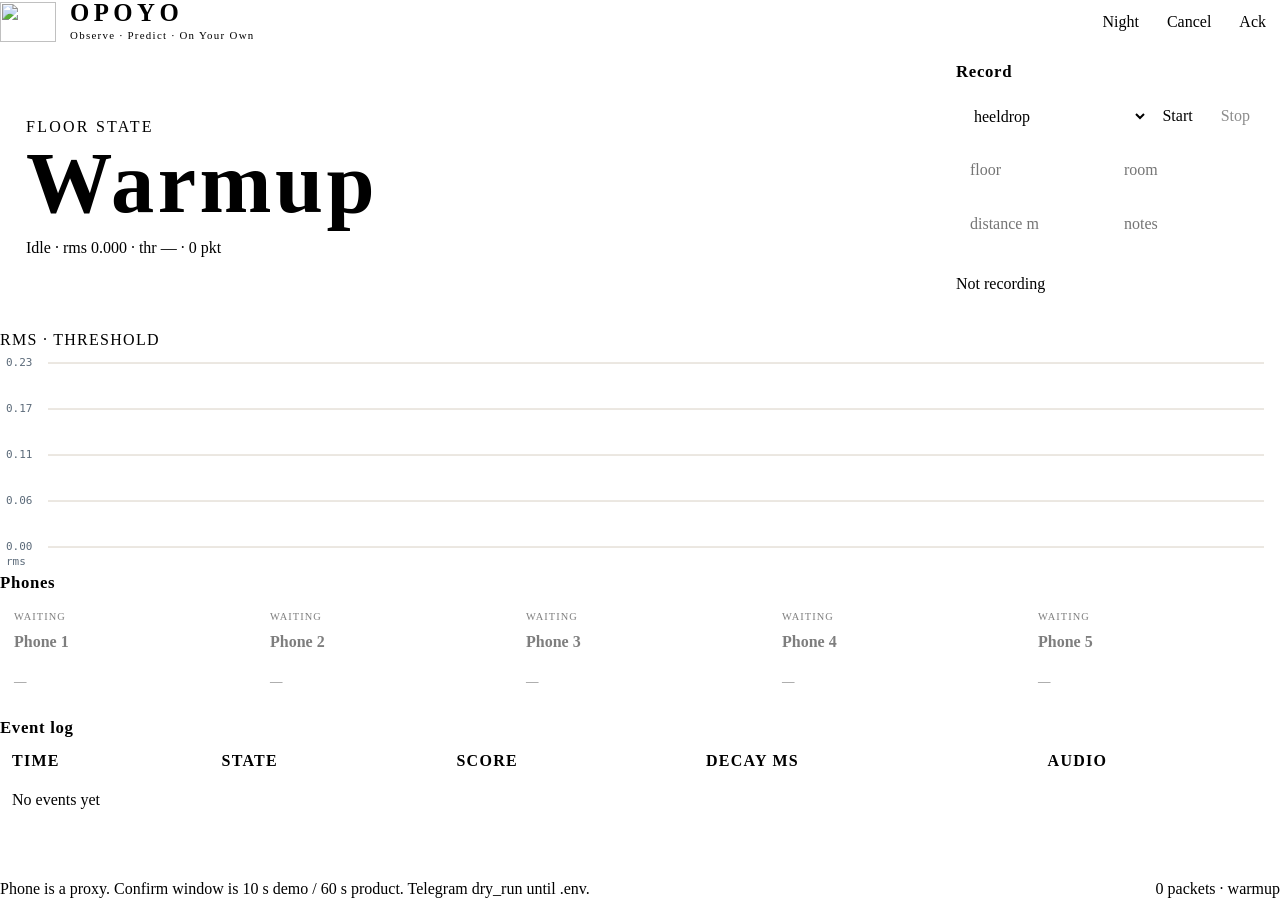
==== dashboard/index.html @ 1babc997 "Add laptop fall pipeline, phone collect+share, Android APK." ====
<!doctype html>
<html lang="en">
<head>
  <meta charset="utf-8">
  <meta name="viewport" content="width=device-width, initial-scale=1">
  <title>OPOYO</title>
  <link rel="stylesheet" href="/static/tokens.css">
  <style>
    html, body { overflow-x: clip; }
    * { box-sizing: border-box; }
    html { color-scheme: light; }
    html[data-theme="night"] { color-scheme: dark; }
    body {
      margin: 0;
      min-height: 100dvh;
      background: var(--color-paper);
      color: var(--color-ink);
      font-family: var(--font-body);
      font-size: var(--text-md);
      line-height: 1.45;
    }
    ::selection { background: var(--color-navy); color: var(--color-resist); }
    :focus-visible {
      outline: 3px solid var(--color-focus);
      outline-offset: 3px;
    }
    .shell {
      min-height: 100dvh;
      display: grid;
      grid-template-rows: auto 1fr auto;
    }
    header.mast {
      display: flex;
      align-items: center;
      justify-content: space-between;
      gap: var(--space-4);
      padding: 14px var(--space-8);
      background-color: var(--color-header);
      background-image:
        linear-gradient(
          180deg,
          color-mix(in srgb, var(--color-header) 58%, transparent),
          color-mix(in srgb, var(--color-header) 78%, transparent)
        ),
        var(--header-batik);
      background-size: cover;
      background-position: center 38%;
      color: var(--color-on-header);
      border-bottom: var(--rule) solid color-mix(in srgb, var(--color-tan) 55%, transparent);
    }
    .brand {
      display: flex;
      align-items: center;
      gap: 14px;
      min-width: 0;
      color: inherit;
      text-decoration: none;
    }
    .brand img { width: 56px; height: 40px; flex: none; }
    .wordmark {
      display: flex;
      flex-direction: column;
      gap: 2px;
      min-width: 0;
    }
    .wordmark strong {
      font-family: var(--font-display);
      font-weight: 700;
      font-size: 1.55rem;
      letter-spacing: 0.18em;
      line-height: 1;
    }
    .wordmark span {
      font-size: 0.68rem;
      letter-spacing: 0.12em;
      color: var(--color-tan);
      white-space: nowrap;
      overflow: hidden;
      text-overflow: ellipsis;
    }
    .actions { display: flex; gap: var(--space-2); flex-wrap: wrap; }
    button, select, input {
      font-family: var(--font-body);
      font-size: var(--text-sm);
      color: var(--color-ink);
      background: var(--color-resist);
      border: var(--rule) solid var(--color-ink);
      border-radius: var(--radius);
      padding: 10px 14px;
      min-height: 44px;
    }
    button { cursor: pointer; display: inline-flex; align-items: center; justify-content: center; }
    button, select, input {
      transition: background var(--dur) var(--ease-out), color var(--dur) var(--ease-out);
    }
    header.mast button {
      color: var(--color-on-header);
      background: transparent;
      border-color: color-mix(in srgb, var(--color-on-header) 45%, transparent);
    }
    button:hover { background: var(--color-wax); }
    header.mast button:hover {
      background: color-mix(in srgb, var(--color-on-header) 12%, transparent);
    }
    button:active { transform: translateY(1px); }
    button:disabled { opacity: 0.45; cursor: not-allowed; transform: none; }
    header.mast #cancelBtn,
    header.mast #ackBtn {
      color: var(--color-navy);
      background: var(--color-tan);
      border-color: var(--color-tan);
    }
    header.mast #cancelBtn:hover,
    header.mast #ackBtn:hover {
      background: var(--color-on-header);
    }
    main { padding: var(--space-6) var(--space-8) var(--space-8); min-width: 0; }
    h2 {
      margin: 0 0 var(--space-3);
      font-family: var(--font-display);
      font-weight: 600;
      font-size: 1.05rem;
      letter-spacing: 0.04em;
    }
    .top {
      display: grid;
      grid-template-columns: 1fr minmax(260px, 340px);
      gap: var(--space-5);
      margin-bottom: var(--space-5);
      align-items: stretch;
    }
    .hero {
      background: var(--color-resist);
      border: var(--rule) solid var(--color-line);
      padding: 22px 26px 20px;
      display: flex;
      flex-direction: column;
      justify-content: center;
      min-height: 168px;
    }
    .hero .label {
      font-size: var(--text-xs);
      letter-spacing: 0.14em;
      text-transform: uppercase;
      color: var(--color-muted);
      margin-bottom: 6px;
    }
    .state {
      margin: 0;
      font-family: var(--font-display);
      font-weight: 700;
      font-size: clamp(2.6rem, 7vw, 5.4rem);
      letter-spacing: 0.04em;
      line-height: 0.92;
      overflow-wrap: anywhere;
    }
    .meta {
      margin: 12px 0 0;
      font-family: var(--font-mono);
      font-size: var(--text-sm);
      color: var(--color-muted);
    }
    .hero[data-state="confirming"],
    .hero[data-state="alert"] {
      background: var(--color-navy);
      color: var(--color-on-header);
      border-color: var(--color-navy);
    }
    .hero[data-state="confirming"] .label,
    .hero[data-state="alert"] .label,
    .hero[data-state="confirming"] .meta,
    .hero[data-state="alert"] .meta { color: var(--color-tan); }
    .hero[data-state="alert"] .state { color: var(--color-tan); }
    .hero[data-state="blocked"],
    .hero[data-state="cancelled"] { background: var(--color-wax); }
    .hero[data-state="recovered"] .state { color: var(--color-live); }
    .hero[data-state="warmup"] .state { color: var(--color-wait); }
    .panel {
      background: var(--color-resist);
      border: var(--rule) solid var(--color-line);
      padding: 16px;
      display: flex;
      flex-direction: column;
      gap: 10px;
    }
    .panel .row { display: flex; gap: var(--space-2); flex-wrap: wrap; }
    .panel select, .panel input { min-width: 0; flex: 1; background: var(--color-paper); border-color: var(--color-line); }
    .panel .row button { flex: none; }
    .rec-count {
      font-family: var(--font-mono);
      font-size: var(--text-sm);
      color: var(--color-muted);
    }
    .rec-count[data-on="true"] { color: var(--color-live); }
    figure { margin: 0 0 var(--space-6); min-width: 0; }
    figcaption {
      font-size: var(--text-xs);
      letter-spacing: 0.08em;
      text-transform: uppercase;
      color: var(--color-muted);
      margin-bottom: var(--space-2);
    }
    .chart-wrap {
      background: var(--color-resist);
      border: var(--rule) solid var(--color-line);
    }
    canvas { width: 100%; height: 220px; display: block; }
    .cards {
      display: grid;
      grid-template-columns: repeat(5, minmax(0, 1fr));
      gap: var(--space-3);
      margin-bottom: var(--space-6);
    }
    .card {
      background: var(--color-resist);
      border: var(--rule) solid var(--color-line);
      padding: 14px;
      min-width: 0;
      display: flex;
      flex-direction: column;
      gap: 6px;
    }
    .card.empty { opacity: 0.5; }
    .card h3 {
      margin: 0;
      font-size: 1rem;
      font-weight: 600;
      overflow-wrap: anywhere;
    }
    .chip {
      font-size: 0.65rem;
      letter-spacing: 0.1em;
      text-transform: uppercase;
      color: var(--color-wait);
    }
    .chip[data-live="true"] { color: var(--color-live); }
    .nums {
      font-family: var(--font-mono);
      font-variant-numeric: tabular-nums;
      font-size: 0.78rem;
      color: var(--color-muted);
    }
    .log-wrap {
      background: var(--color-resist);
      border: var(--rule) solid var(--color-line);
      overflow: auto;
      max-height: 280px;
    }
    table {
      width: 100%;
      border-collapse: collapse;
      font-size: var(--text-sm);
    }
    th, td {
      text-align: left;
      padding: 8px 12px;
      border-bottom: var(--rule) solid var(--color-line);
      white-space: nowrap;
    }
    th {
      font-size: var(--text-xs);
      letter-spacing: 0.08em;
      text-transform: uppercase;
      color: var(--color-muted);
      font-weight: 600;
      position: sticky;
      top: 0;
      background: var(--color-resist);
    }
    td:nth-child(n+3) { font-family: var(--font-mono); font-variant-numeric: tabular-nums; }
    tbody tr[data-state="alert"] td:nth-child(2) { color: var(--color-navy); font-weight: 600; }
    html[data-theme="night"] tbody tr[data-state="alert"] td:nth-child(2) { color: var(--color-tan); }
    tbody tr[data-state="recovered"] td:nth-child(2) { color: var(--color-live); }
    tbody tr[data-state="blocked"] td:nth-child(2) { color: var(--color-wait); }
    .empty-log { color: var(--color-muted); font-size: var(--text-sm); }
    footer {
      display: flex;
      justify-content: space-between;
      gap: var(--space-4);
      padding: var(--space-4) var(--space-8);
      border-top: var(--rule) solid var(--color-line);
      color: var(--color-muted);
      font-size: var(--text-sm);
    }
    footer p { margin: 0; }
    @media (max-width: 1100px) {
      .cards { grid-template-columns: repeat(2, minmax(0, 1fr)); }
      .top { grid-template-columns: 1fr; }
    }
    @media (max-width: 768px) {
      header.mast, main, footer { padding-left: var(--space-4); padding-right: var(--space-4); }
      .cards { grid-template-columns: 1fr; }
      .wordmark strong { font-size: 1.2rem; }
      .state { font-size: clamp(2rem, 12vw, 3.2rem); }
    }
    @media (prefers-reduced-motion: reduce) {
      button, select, input { transition: none; }
    }
  </style>
</head>
<body>
  <div class="shell">
    <header class="mast">
      <a class="brand" href="/">
        <img src="/static/logo.svg" alt="">
        <div class="wordmark">
          <strong>OPOYO</strong>
          <span>Observe · Predict · On Your Own</span>
        </div>
      </a>
      <div class="actions">
        <button type="button" id="theme">Night</button>
        <button type="button" id="cancelBtn">Cancel</button>
        <button type="button" id="ackBtn">Ack</button>
      </div>
    </header>

    <main>
      <div class="top">
        <section class="hero" id="hero" data-state="idle">
          <div class="label">Floor state</div>
          <p class="state" id="stateWord">Idle</p>
          <p class="meta" id="stateMeta">Waiting for signal</p>
        </section>
        <section class="panel" aria-label="Record">
          <h2>Record</h2>
          <div class="row">
            <select id="recLabel" aria-label="Label">
              <option value="heeldrop">heeldrop</option>
              <option value="bag">bag</option>
              <option value="book">book</option>
              <option value="pan">pan</option>
              <option value="door">door</option>
              <option value="walk">walk</option>
              <option value="quiet">quiet</option>
              <option value="tv">tv</option>
            </select>
            <button type="button" id="recStart" aria-label="record start">Start</button>
            <button type="button" id="recStop" aria-label="record stop" disabled>Stop</button>
          </div>
          <div class="row">
            <input id="recFloor" type="text" placeholder="floor" aria-label="Floor">
            <input id="recRoom" type="text" placeholder="room" aria-label="Room">
          </div>
          <div class="row">
            <input id="recDist" type="number" min="0" step="0.1" placeholder="distance m" aria-label="Distance metres">
            <input id="recNotes" type="text" placeholder="notes" aria-label="Notes">
          </div>
          <p class="rec-count" id="recCount" data-on="false">Not recording</p>
        </section>
      </div>

      <figure>
        <figcaption>RMS · threshold</figcaption>
        <div class="chart-wrap">
          <canvas id="rms" width="900" height="220" aria-label="RMS trace"></canvas>
        </div>
      </figure>

      <h2>Phones</h2>
      <div class="cards" id="cards"></div>

      <h2>Event log</h2>
      <div class="log-wrap">
        <table>
          <thead>
            <tr>
              <th>Time</th>
              <th>State</th>
              <th>Score</th>
              <th>Decay ms</th>
              <th>Audio</th>
            </tr>
          </thead>
          <tbody id="logBody">
            <tr><td class="empty-log" colspan="5">No events yet</td></tr>
          </tbody>
        </table>
      </div>
    </main>

    <footer>
      <p>Phone is a proxy. Confirm window is 10 s demo / 60 s product. Telegram dry_run until .env.</p>
      <p id="foot">No packets</p>
    </footer>
  </div>
  <script>
    (function () {
      const MAX = 220;
      const LOG_MAX = 50;
      const PAD = { l: 48, r: 16, t: 12, b: 24 };

      let slots = [];
      let detect = {
        phase: "idle",
        state: "idle",
        banner: "Idle",
        remaining_s: 0,
        rms: 0,
        threshold: null,
        packets: 0,
        warmup: true
      };
      let log = [];
      let rmsBuf = [];
      let lastThr = null;
      let recording = null;

      const heroEl = document.getElementById("hero");
      const stateWordEl = document.getElementById("stateWord");
      const stateMetaEl = document.getElementById("stateMeta");
      const themeBtn = document.getElementById("theme");
      const cancelBtn = document.getElementById("cancelBtn");
      const ackBtn = document.getElementById("ackBtn");
      const cardsEl = document.getElementById("cards");
      const logBody = document.getElementById("logBody");
      const footEl = document.getElementById("foot");
      const canvas = document.getElementById("rms");
      const recLabel = document.getElementById("recLabel");
      const recStart = document.getElementById("recStart");
      const recStop = document.getElementById("recStop");
      const recFloor = document.getElementById("recFloor");
      const recRoom = document.getElementById("recRoom");
      const recDist = document.getElementById("recDist");
      const recNotes = document.getElementById("recNotes");
      const recCount = document.getElementById("recCount");

      function token(name, fallback) {
        return getComputedStyle(document.body).getPropertyValue(name).trim() || fallback;
      }
      function ink() { return token("--color-navy", "#1e3a5f"); }
      function tan() { return token("--color-tan", "#c4a574"); }
      function muted() { return token("--color-muted", "#5c6b7a"); }
      function line() { return token("--color-line", "#d8d0c4"); }

      function applyTheme(name) {
        const night = name === "night";
        document.documentElement.setAttribute("data-theme", night ? "night" : "cloth");
        themeBtn.textContent = night ? "Cloth" : "Night";
        try { localStorage.setItem("opoyo-theme", night ? "night" : "cloth"); } catch (e) {}
        draw();
      }
      applyTheme((function () {
        try { return localStorage.getItem("opoyo-theme") || "cloth"; } catch (e) { return "cloth"; }
      })());
      themeBtn.addEventListener("click", function () {
        applyTheme(document.documentElement.getAttribute("data-theme") === "night" ? "cloth" : "night");
      });

      function escapeHtml(s) {
        return String(s).replace(/[&<>"']/g, function (c) {
          return { "&": "&amp;", "<": "&lt;", ">": "&gt;", '"': "&quot;", "'": "&#39;" }[c];
        });
      }
      function fmt(n, digits) {
        return typeof n === "number" && isFinite(n) ? n.toFixed(digits) : "—";
      }
      function pushBuf(buf, v) {
        buf.push(v);
        while (buf.length > MAX) buf.shift();
      }
      function fmtTime(ts) {
        const d = new Date((Number(ts) || 0) * 1000);
        if (!isFinite(d.getTime()) || d.getTime() <= 0) return "—";
        return d.toLocaleTimeString(undefined, { hour12: false });
      }

      function stateKey(d) {
        if (!d) return "idle";
        if (d.state === "confirming") return "confirming";
        if (d.warmup && (!d.state || d.state === "idle")) return "warmup";
        return d.state || "idle";
      }
      function stateWord(d) {
        const k = stateKey(d);
        if (k === "confirming") {
          const n = Math.max(0, Math.round(Number(d.remaining_s) || 0));
          return "Confirming " + n + "s";
        }
        if (k === "warmup") return "Warmup";
        return k.charAt(0).toUpperCase() + k.slice(1);
      }

      function sizeCanvas() {
        const wrap = canvas.parentElement;
        const dpr = Math.max(1, window.devicePixelRatio || 1);
        const w = Math.max(320, wrap.clientWidth || 900);
        const h = 220;
        canvas.width = Math.floor(w * dpr);
        canvas.height = Math.floor(h * dpr);
        canvas.style.width = w + "px";
        canvas.style.height = h + "px";
        draw();
      }

      function draw() {
        const ctx = canvas.getContext("2d");
        const w = canvas.width;
        const h = canvas.height;
        const dpr = Math.max(1, window.devicePixelRatio || 1);
        const pad = { l: PAD.l * dpr, r: PAD.r * dpr, t: PAD.t * dpr, b: PAD.b * dpr };
        ctx.clearRect(0, 0, w, h);
        const innerW = w - pad.l - pad.r;
        const innerH = h - pad.t - pad.b;
        const peak = Math.max(0.2, lastThr || 0, rmsBuf.length ? Math.max.apply(null, rmsBuf) : 0);
        const max = peak * 1.15;
        const min = 0;
        ctx.strokeStyle = line();
        ctx.lineWidth = dpr;
        ctx.fillStyle = muted();
        ctx.font = 11 * dpr + "px ui-monospace, SF Mono, Menlo, monospace";
        const ticks = 4;
        for (let i = 0; i <= ticks; i++) {
          const frac = i / ticks;
          const y = pad.t + innerH * (1 - frac);
          const val = min + (max - min) * frac;
          ctx.beginPath();
          ctx.moveTo(pad.l, y);
          ctx.lineTo(w - pad.r, y);
          ctx.stroke();
          ctx.fillText(val.toFixed(2), 6 * dpr, y + 3 * dpr);
        }
        ctx.fillText("rms", 6 * dpr, h - 6 * dpr);
        if (typeof lastThr === "number" && isFinite(lastThr) && lastThr > min && lastThr < max) {
          const y = pad.t + innerH - ((lastThr - min) / (max - min || 1)) * innerH;
          ctx.beginPath();
          ctx.setLineDash([6 * dpr, 4 * dpr]);
          ctx.strokeStyle = tan();
          ctx.lineWidth = 1.2 * dpr;
          ctx.moveTo(pad.l, y);
          ctx.lineTo(w - pad.r, y);
          ctx.stroke();
          ctx.setLineDash([]);
          ctx.fillStyle = tan();
          ctx.fillText(lastThr.toFixed(2), w - pad.r - 40 * dpr, y - 4 * dpr);
        }
        if (rmsBuf.length < 2) return;
        ctx.beginPath();
        rmsBuf.forEach(function (v, i) {
          const x = pad.l + (i / (MAX - 1)) * innerW;
          const y = pad.t + innerH - ((v - min) / (max - min || 1)) * innerH;
          if (i === 0) ctx.moveTo(x, y);
          else ctx.lineTo(x, y);
        });
        ctx.strokeStyle = ink();
        ctx.lineWidth = 1.6 * dpr;
        ctx.stroke();
      }

      function renderHero() {
        const key = stateKey(detect);
        heroEl.setAttribute("data-state", key);
        stateWordEl.textContent = stateWord(detect);
        const rms = fmt(detect.rms, 3);
        const thr = detect.threshold == null ? "—" : fmt(detect.threshold, 3);
        const pk = detect.packets || 0;
        stateMetaEl.textContent = (detect.banner || key) + " · rms " + rms + " · thr " + thr + " · " + pk + " pkt";
        footEl.textContent = pk + " packets · " + (detect.warmup ? "warmup" : key);
      }

      function renderCards() {
        const parts = [];
        for (let i = 0; i < 5; i++) {
          const slot = slots[i] || { slot: i + 1, empty: true };
          if (slot.empty) {
            parts.push(
              '<article class="card empty"><div class="chip">Waiting</div><h3>Phone ' +
                (i + 1) +
                '</h3><p class="nums">—</p></article>'
            );
            continue;
          }
          parts.push(
            '<article class="card">' +
              '<div class="chip" data-live="' + (slot.live ? "true" : "false") + '">' +
                (slot.live ? "Live" : "Waiting") +
              "</div>" +
              "<h3>" + escapeHtml(slot.name || "Phone " + slot.slot) + "</h3>" +
              '<p class="nums">' + fmt(slot.hz, 1) + " Hz · " + fmt(slot.mag, 3) + " g</p>" +
            "</article>"
          );
        }
        cardsEl.innerHTML = parts.join("");
      }

      function renderLog() {
        if (!log.length) {
          logBody.innerHTML = '<tr><td class="empty-log" colspan="5">No events yet</td></tr>';
          return;
        }
        logBody.innerHTML = log.slice(0, LOG_MAX).map(function (ev) {
          const st = ev.state || "—";
          return (
            '<tr data-state="' + escapeHtml(st) + '">' +
              "<td>" + escapeHtml(fmtTime(ev.ts_unix)) + "</td>" +
              "<td>" + escapeHtml(st) + "</td>" +
              "<td>" + escapeHtml(fmt(ev.fall_score, 3)) + "</td>" +
              "<td>" + escapeHtml(fmt(ev.decay_ms, 1)) + "</td>" +
              "<td>" + escapeHtml(ev.veto_label || "—") + "</td>" +
            "</tr>"
          );
        }).join("");
      }

      function renderRecord() {
        const on = !!recording;
        recStart.disabled = on;
        recStop.disabled = !on;
        recLabel.disabled = on;
        if (!on) {
          recCount.textContent = "Not recording";
          recCount.setAttribute("data-on", "false");
          return;
        }
        recCount.textContent = recording.label + " · " + (recording.n || 0) + " rows";
        recCount.setAttribute("data-on", "true");
      }

      function applyDetect(d) {
        if (!d) return;
        detect = d;
        if (typeof d.threshold === "number" && isFinite(d.threshold)) lastThr = d.threshold;
        renderHero();
      }

      function applyLog(rows) {
        if (!Array.isArray(rows)) return;
        log = rows.slice(0, LOG_MAX);
        renderLog();
      }

      function onEvent(ev) {
        if (!ev) return;
        log = [ev].concat(log.filter(function (r) {
          return !(r.event_id === ev.event_id && r.state === ev.state);
        }));
        if (log.length > LOG_MAX) log.length = LOG_MAX;
        renderLog();
      }

      function applyState(s) {
        if (!s) return;
        if (Array.isArray(s.slots)) slots = s.slots;
        if (s.detect) applyDetect(s.detect);
        if (Array.isArray(s.log)) applyLog(s.log);
        if (Array.isArray(s.rms_hist) && s.rms_hist.length) {
          rmsBuf = s.rms_hist.map(function (r) { return Number(r.rms) || 0; }).slice(-MAX);
          const last = s.rms_hist[s.rms_hist.length - 1];
          if (last && typeof last.thr === "number" && isFinite(last.thr)) lastThr = last.thr;
        }
        if (s.recording) recording = s.recording;
        else if (s.recording === null) recording = null;
        renderCards();
        renderRecord();
        draw();
      }

      function onTick(p) {
        if (!p) return;
        if (p.detect) {
          applyDetect(p.detect);
          if (typeof p.detect.rms === "number") {
            pushBuf(rmsBuf, p.detect.rms);
            if (typeof p.detect.threshold === "number" && isFinite(p.detect.threshold)) {
              lastThr = p.detect.threshold;
            }
          }
        }
        if (p.id && slots.length) {
          for (let i = 0; i < slots.length; i++) {
            if (slots[i] && slots[i].id === p.id) {
              slots[i].live = true;
              if (typeof p.mag === "number") slots[i].mag = p.mag;
              break;
            }
          }
          renderCards();
        }
        if (recording) {
          recording.n = (recording.n || 0) + 1;
          renderRecord();
        }
        draw();
      }

      async function post(url, body) {
        const opts = { method: "POST" };
        if (body !== undefined) {
          opts.headers = { "Content-Type": "application/json" };
          opts.body = JSON.stringify(body);
        }
        const r = await fetch(url, opts);
        try { return await r.json(); } catch (e) { return {}; }
      }

      cancelBtn.addEventListener("click", async function () {
        try {
          const d = await post("/api/cancel");
          if (d && d.detect) applyDetect(d.detect);
        } catch (e) {}
      });
      ackBtn.addEventListener("click", async function () {
        try {
          const d = await post("/api/ack");
          if (d && d.detect) applyDetect(d.detect);
        } catch (e) {}
      });

      recStart.addEventListener("click", async function () {
        const dist = parseFloat(recDist.value);
        const body = {
          label: recLabel.value,
          floor: recFloor.value.trim(),
          room: recRoom.value.trim(),
          notes: recNotes.value.trim(),
          distance_m: isFinite(dist) ? dist : null
        };
        try {
          const d = await post("/api/record/start", body);
          if (d && d.ok) {
            recording = { label: d.label || body.label, n: 0 };
            renderRecord();
          }
        } catch (e) {}
      });
      recStop.addEventListener("click", async function () {
        try {
          await post("/api/record/stop");
        } catch (e) {}
        recording = null;
        renderRecord();
      });

      function connect() {
        const proto = location.protocol === "https:" ? "wss" : "ws";
        const ws = new WebSocket(proto + "://" + location.host + "/ws");
        ws.onmessage = function (ev) {
          let p;
          try { p = JSON.parse(ev.data); } catch (e) { return; }
          if (!p) return;
          if (p.k === "state") applyState(p);
          else if (p.k === "tick") onTick(p);
          else if (p.k === "event") onEvent(p.event);
        };
        ws.onclose = function () { setTimeout(connect, 1000); };
      }

      window.addEventListener("resize", sizeCanvas);
      sizeCanvas();
      renderCards();
      renderHero();
      renderRecord();
      connect();

      setInterval(async function () {
        try {
          const r = await fetch("/api/state");
          applyState(await r.json());
        } catch (e) {}
      }, 1000);
    })();
  </script>
</body>
</html>
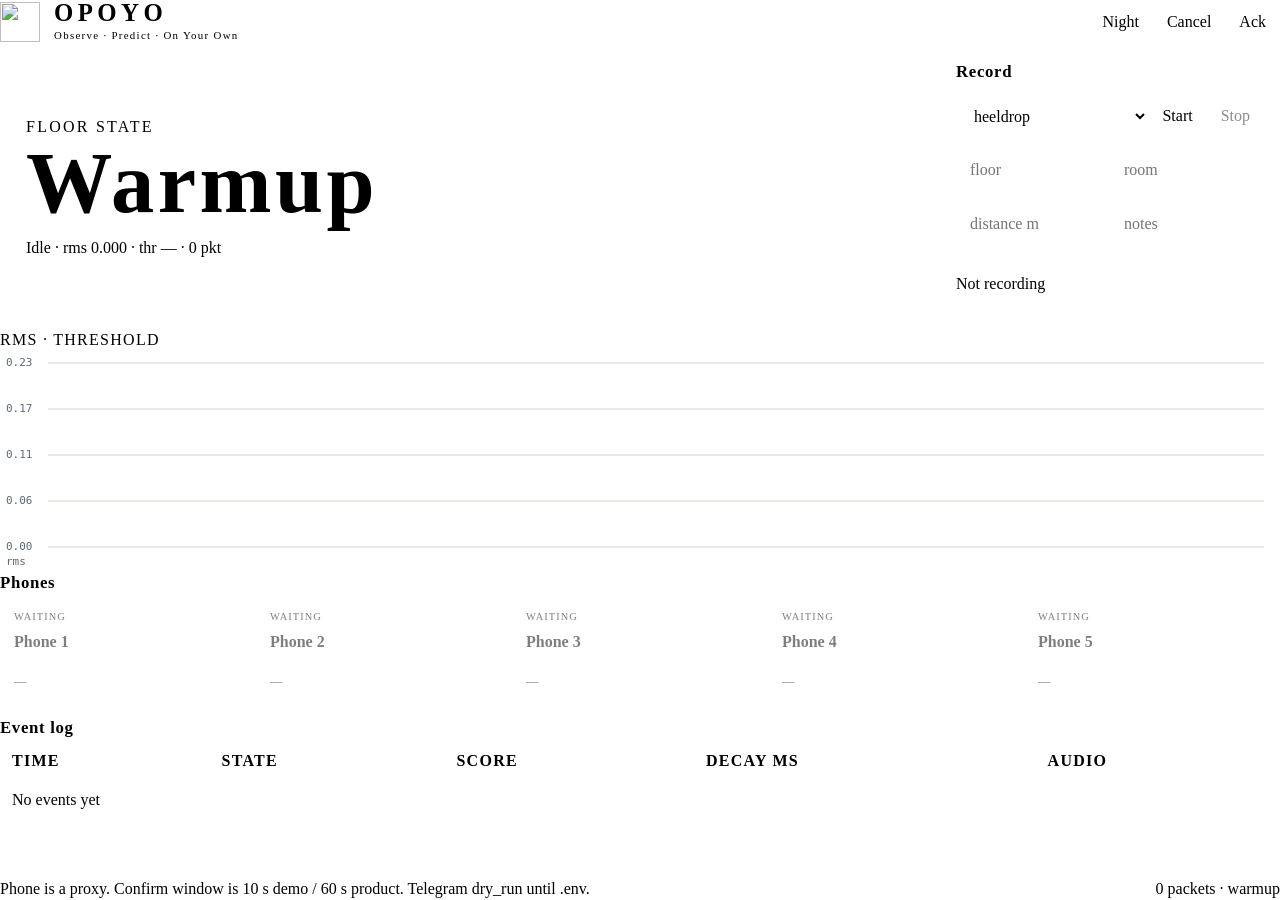
==== commit 6ebb09d5: "Add OPOYO mark as the icon on iOS, Android, and the dashboard. Phone now rejects non-IPv4 Mac addres" ====
--- a/dashboard/index.html
+++ b/dashboard/index.html
@@ -4,6 +4,8 @@
   <meta charset="utf-8">
   <meta name="viewport" content="width=device-width, initial-scale=1">
   <title>OPOYO</title>
+  <link rel="icon" href="/static/logo.png" type="image/png">
+  <link rel="apple-touch-icon" href="/static/logo.png">
   <link rel="stylesheet" href="/static/tokens.css">
   <style>
     html, body { overflow-x: clip; }
@@ -56,7 +58,7 @@
       color: inherit;
       text-decoration: none;
     }
-    .brand img { width: 56px; height: 40px; flex: none; }
+    .brand img { width: 40px; height: 40px; flex: none; }
     .wordmark {
       display: flex;
       flex-direction: column;
@@ -302,7 +304,7 @@
   <div class="shell">
     <header class="mast">
       <a class="brand" href="/">
-        <img src="/static/logo.svg" alt="">
+        <img src="/static/logo.png" alt="">
         <div class="wordmark">
           <strong>OPOYO</strong>
           <span>Observe · Predict · On Your Own</span>
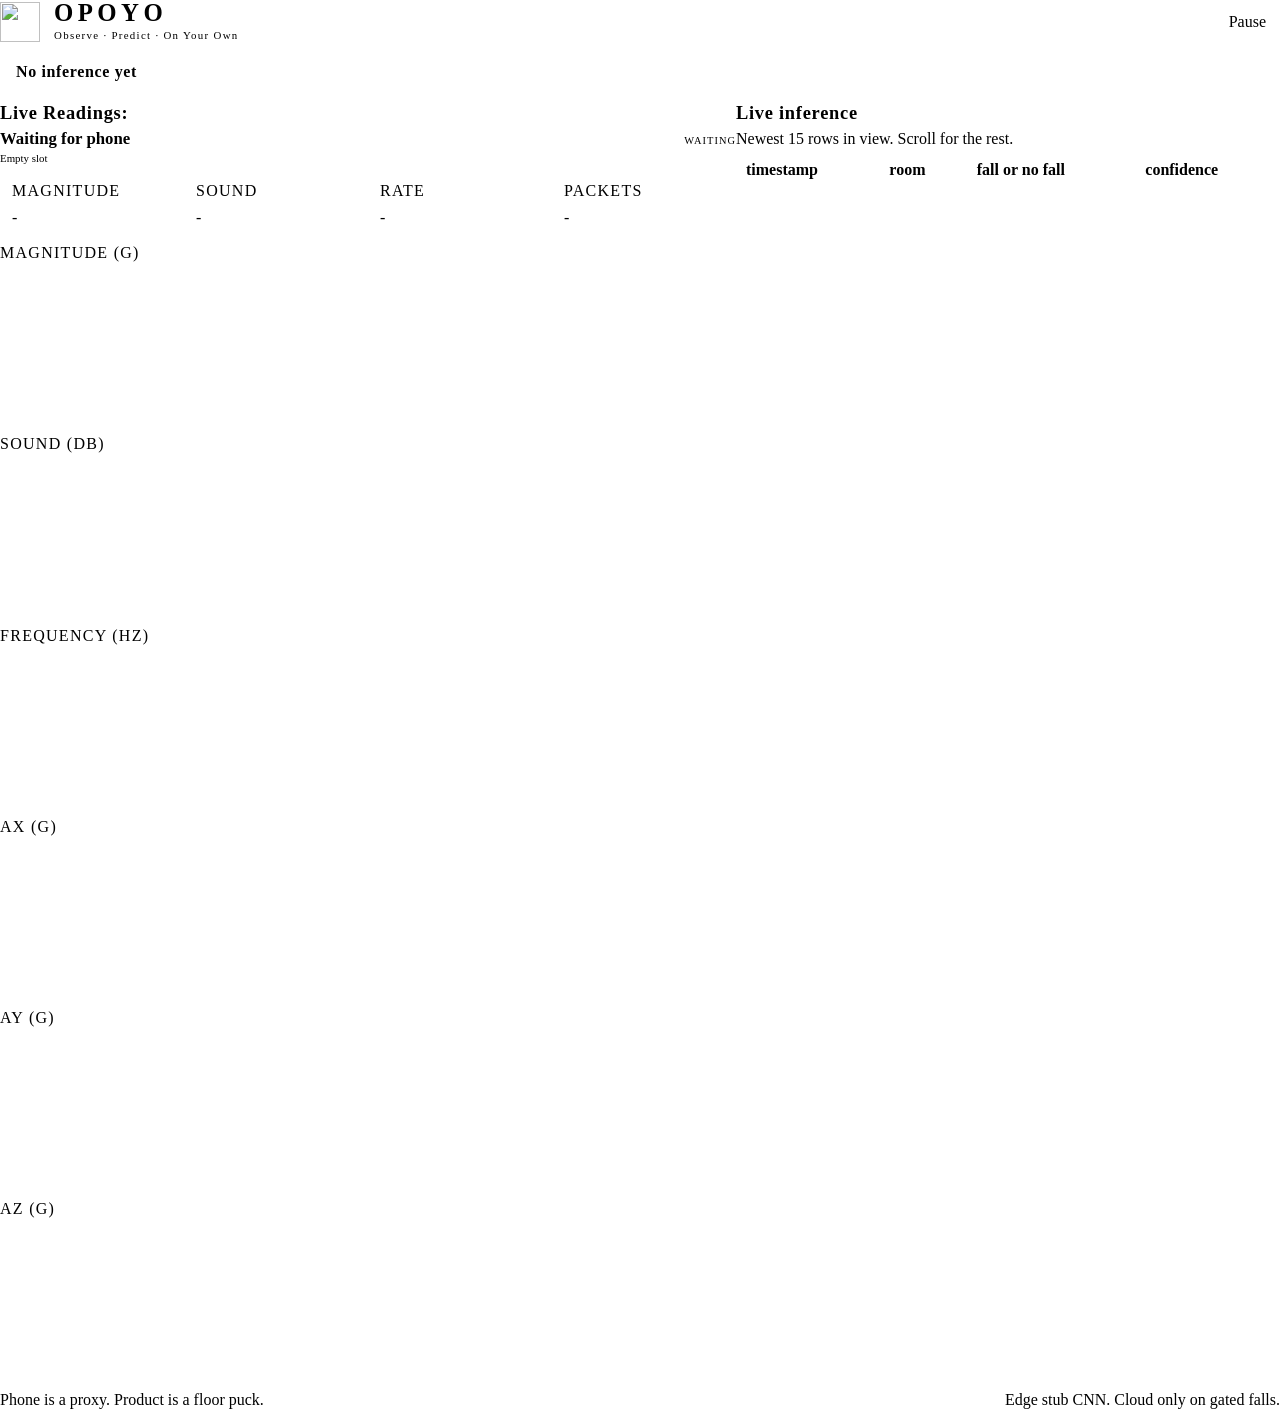
==== commit dc2d5159: "fix: frontend fix" ====
--- a/dashboard/index.html
+++ b/dashboard/index.html
@@ -11,7 +11,6 @@
     html, body { overflow-x: clip; }
     * { box-sizing: border-box; }
     html { color-scheme: light; }
-    html[data-theme="night"] { color-scheme: dark; }
     body {
       margin: 0;
       min-height: 100dvh;
@@ -67,6 +66,7 @@
     }
     .wordmark strong {
       font-family: var(--font-display);
+      font-style: normal;
       font-weight: 700;
       font-size: 1.55rem;
       letter-spacing: 0.18em;
@@ -81,7 +81,7 @@
       text-overflow: ellipsis;
     }
     .actions { display: flex; gap: var(--space-2); flex-wrap: wrap; }
-    button, select, input {
+    button, .btn {
       font-family: var(--font-body);
       font-size: var(--text-sm);
       color: var(--color-ink);
@@ -90,111 +90,61 @@
       border-radius: var(--radius);
       padding: 10px 14px;
       min-height: 44px;
-    }
-    button { cursor: pointer; display: inline-flex; align-items: center; justify-content: center; }
-    button, select, input {
+      cursor: pointer;
+      text-decoration: none;
+      display: inline-flex;
+      align-items: center;
       transition: background var(--dur) var(--ease-out), color var(--dur) var(--ease-out);
     }
-    header.mast button {
+    header.mast button, header.mast .btn {
       color: var(--color-on-header);
       background: transparent;
       border-color: color-mix(in srgb, var(--color-on-header) 45%, transparent);
     }
-    button:hover { background: var(--color-wax); }
-    header.mast button:hover {
+    button:hover, .btn:hover { background: var(--color-wax); }
+    header.mast button:hover, header.mast .btn:hover {
       background: color-mix(in srgb, var(--color-on-header) 12%, transparent);
     }
-    button:active { transform: translateY(1px); }
-    button:disabled { opacity: 0.45; cursor: not-allowed; transform: none; }
-    header.mast #cancelBtn,
-    header.mast #ackBtn {
+    button:active, .btn:active { transform: translateY(1px); }
+    button[aria-pressed="true"] {
+      background: var(--color-tan);
       color: var(--color-navy);
-      background: var(--color-tan);
       border-color: var(--color-tan);
     }
-    header.mast #cancelBtn:hover,
-    header.mast #ackBtn:hover {
-      background: var(--color-on-header);
-    }
+    button:disabled { opacity: 0.45; cursor: not-allowed; }
     main { padding: var(--space-6) var(--space-8) var(--space-8); min-width: 0; }
     h2 {
       margin: 0 0 var(--space-3);
       font-family: var(--font-display);
+      font-style: normal;
       font-weight: 600;
-      font-size: 1.05rem;
+      font-size: 1.15rem;
       letter-spacing: 0.04em;
     }
-    .top {
+    .note { color: var(--color-muted); font-size: var(--text-sm); margin: 0 0 var(--space-4); }
+    .layout {
       display: grid;
-      grid-template-columns: 1fr minmax(260px, 340px);
-      gap: var(--space-5);
-      margin-bottom: var(--space-5);
+      grid-template-columns: minmax(0, 1.15fr) minmax(280px, 0.85fr);
+      gap: var(--space-6);
       align-items: stretch;
     }
-    .hero {
-      background: var(--color-resist);
-      border: var(--rule) solid var(--color-line);
-      padding: 22px 26px 20px;
+    .stack {
       display: flex;
       flex-direction: column;
-      justify-content: center;
-      min-height: 168px;
-    }
-    .hero .label {
-      font-size: var(--text-xs);
-      letter-spacing: 0.14em;
-      text-transform: uppercase;
-      color: var(--color-muted);
-      margin-bottom: 6px;
-    }
-    .state {
-      margin: 0;
-      font-family: var(--font-display);
-      font-weight: 700;
-      font-size: clamp(2.6rem, 7vw, 5.4rem);
-      letter-spacing: 0.04em;
-      line-height: 0.92;
-      overflow-wrap: anywhere;
-    }
-    .meta {
-      margin: 12px 0 0;
-      font-family: var(--font-mono);
-      font-size: var(--text-sm);
-      color: var(--color-muted);
-    }
-    .hero[data-state="confirming"],
-    .hero[data-state="alert"] {
-      background: var(--color-navy);
-      color: var(--color-on-header);
-      border-color: var(--color-navy);
-    }
-    .hero[data-state="confirming"] .label,
-    .hero[data-state="alert"] .label,
-    .hero[data-state="confirming"] .meta,
-    .hero[data-state="alert"] .meta { color: var(--color-tan); }
-    .hero[data-state="alert"] .state { color: var(--color-tan); }
-    .hero[data-state="blocked"],
-    .hero[data-state="cancelled"] { background: var(--color-wax); }
-    .hero[data-state="recovered"] .state { color: var(--color-live); }
-    .hero[data-state="warmup"] .state { color: var(--color-wait); }
-    .panel {
-      background: var(--color-resist);
-      border: var(--rule) solid var(--color-line);
-      padding: 16px;
+      gap: var(--space-5);
+      min-width: 0;
+    }
+    .rail {
+      min-height: 0;
+      height: 100%;
+    }
+    .rail .log-block {
       display: flex;
       flex-direction: column;
-      gap: 10px;
-    }
-    .panel .row { display: flex; gap: var(--space-2); flex-wrap: wrap; }
-    .panel select, .panel input { min-width: 0; flex: 1; background: var(--color-paper); border-color: var(--color-line); }
-    .panel .row button { flex: none; }
-    .rec-count {
-      font-family: var(--font-mono);
-      font-size: var(--text-sm);
-      color: var(--color-muted);
-    }
-    .rec-count[data-on="true"] { color: var(--color-live); }
-    figure { margin: 0 0 var(--space-6); min-width: 0; }
+      flex: 1;
+      min-height: 0;
+    }
+    figure { margin: 0; min-width: 0; display: flex; flex-direction: column; }
     figcaption {
       font-size: var(--text-xs);
       letter-spacing: 0.08em;
@@ -203,31 +153,18 @@
       margin-bottom: var(--space-2);
     }
     .chart-wrap {
+      position: relative;
       background: var(--color-resist);
       border: var(--rule) solid var(--color-line);
-    }
-    canvas { width: 100%; height: 220px; display: block; }
-    .cards {
-      display: grid;
-      grid-template-columns: repeat(5, minmax(0, 1fr));
-      gap: var(--space-3);
-      margin-bottom: var(--space-6);
-    }
-    .card {
-      background: var(--color-resist);
-      border: var(--rule) solid var(--color-line);
-      padding: 14px;
-      min-width: 0;
-      display: flex;
-      flex-direction: column;
-      gap: 6px;
-    }
-    .card.empty { opacity: 0.5; }
-    .card h3 {
-      margin: 0;
-      font-size: 1rem;
-      font-weight: 600;
+      min-height: 168px;
+    }
+    canvas { width: 100%; height: 168px; display: block; }
+    .idline {
+      font-family: var(--font-mono);
+      font-size: 0.68rem;
+      color: var(--color-muted);
       overflow-wrap: anywhere;
+      margin: 0 0 var(--space-3);
     }
     .chip {
       font-size: 0.65rem;
@@ -236,45 +173,14 @@
       color: var(--color-wait);
     }
     .chip[data-live="true"] { color: var(--color-live); }
-    .nums {
-      font-family: var(--font-mono);
-      font-variant-numeric: tabular-nums;
-      font-size: 0.78rem;
-      color: var(--color-muted);
-    }
-    .log-wrap {
-      background: var(--color-resist);
-      border: var(--rule) solid var(--color-line);
-      overflow: auto;
-      max-height: 280px;
-    }
-    table {
-      width: 100%;
-      border-collapse: collapse;
-      font-size: var(--text-sm);
-    }
-    th, td {
-      text-align: left;
-      padding: 8px 12px;
-      border-bottom: var(--rule) solid var(--color-line);
-      white-space: nowrap;
-    }
-    th {
-      font-size: var(--text-xs);
-      letter-spacing: 0.08em;
-      text-transform: uppercase;
-      color: var(--color-muted);
-      font-weight: 600;
-      position: sticky;
-      top: 0;
-      background: var(--color-resist);
-    }
-    td:nth-child(n+3) { font-family: var(--font-mono); font-variant-numeric: tabular-nums; }
-    tbody tr[data-state="alert"] td:nth-child(2) { color: var(--color-navy); font-weight: 600; }
-    html[data-theme="night"] tbody tr[data-state="alert"] td:nth-child(2) { color: var(--color-tan); }
-    tbody tr[data-state="recovered"] td:nth-child(2) { color: var(--color-live); }
-    tbody tr[data-state="blocked"] td:nth-child(2) { color: var(--color-wait); }
-    .empty-log { color: var(--color-muted); font-size: var(--text-sm); }
+    .phone-head {
+      display: flex;
+      align-items: baseline;
+      justify-content: space-between;
+      gap: var(--space-3);
+      margin-bottom: var(--space-2);
+    }
+    .phone-head h2 { margin: 0; }
     footer {
       display: flex;
       justify-content: space-between;
@@ -285,25 +191,101 @@
       font-size: var(--text-sm);
     }
     footer p { margin: 0; }
+    .banner {
+      display: flex;
+      align-items: center;
+      justify-content: space-between;
+      gap: var(--space-4);
+      margin: 0 0 var(--space-5);
+      padding: 12px 16px;
+      border: var(--rule) solid var(--color-line);
+      background: var(--color-resist);
+      min-height: 56px;
+    }
+    .banner strong {
+      font-family: var(--font-display);
+      font-weight: 600;
+      letter-spacing: 0.04em;
+    }
+    .banner[data-state="fall"] {
+      background: var(--color-navy);
+      color: var(--color-tan);
+      border-color: var(--color-tan);
+    }
+    .log-scroll {
+      flex: 1;
+      min-height: 16rem;
+      overflow: auto;
+      border: var(--rule) solid var(--color-line);
+      background: var(--color-resist);
+    }
+    table.log {
+      width: 100%;
+      border-collapse: collapse;
+      font-family: var(--font-mono);
+      font-size: var(--text-sm);
+      margin: 0;
+    }
+    table.log th, table.log td {
+      text-align: left;
+      padding: 8px 10px;
+      border-bottom: var(--rule) solid var(--color-line);
+    }
+    table.log thead th {
+      position: sticky;
+      top: 0;
+      background: var(--color-resist);
+      z-index: 1;
+    }
+    table.log tr.is-fall td { color: var(--color-navy); font-weight: 600; }
+    .detail-meta {
+      display: grid;
+      grid-template-columns: repeat(4, minmax(0, 1fr));
+      gap: var(--space-3);
+      margin: 0;
+    }
+    .detail-meta div {
+      background: var(--color-resist);
+      border: var(--rule) solid var(--color-line);
+      padding: 12px;
+    }
+    .detail-meta dt {
+      font-size: var(--text-xs);
+      letter-spacing: 0.08em;
+      text-transform: uppercase;
+      color: var(--color-muted);
+    }
+    .detail-meta dd {
+      margin: 4px 0 0;
+      font-family: var(--font-mono);
+      font-size: var(--text-xl);
+    }
+    .phone-model {
+      margin: 0;
+      font-family: var(--font-display);
+      font-weight: 600;
+      font-size: 1.05rem;
+    }
+    .phone-panel.empty { opacity: 0.7; }
     @media (max-width: 1100px) {
-      .cards { grid-template-columns: repeat(2, minmax(0, 1fr)); }
-      .top { grid-template-columns: 1fr; }
+      .layout { grid-template-columns: 1fr; }
+      .log-scroll { min-height: 22rem; max-height: 34.5rem; }
+      .detail-meta { grid-template-columns: repeat(2, minmax(0, 1fr)); }
     }
     @media (max-width: 768px) {
       header.mast, main, footer { padding-left: var(--space-4); padding-right: var(--space-4); }
-      .cards { grid-template-columns: 1fr; }
-      .wordmark strong { font-size: 1.2rem; }
-      .state { font-size: clamp(2rem, 12vw, 3.2rem); }
+      .wordmark strong { font-size: 1.2rem; overflow-wrap: anywhere; min-width: 0; }
+      .detail-meta { grid-template-columns: 1fr; }
     }
     @media (prefers-reduced-motion: reduce) {
-      button, select, input { transition: none; }
+      button, .btn { transition: none; }
     }
   </style>
 </head>
 <body>
   <div class="shell">
     <header class="mast">
-      <a class="brand" href="/">
+      <a class="brand" href="#/">
         <img src="/static/logo.png" alt="">
         <div class="wordmark">
           <strong>OPOYO</strong>
@@ -311,456 +293,434 @@
         </div>
       </a>
       <div class="actions">
-        <button type="button" id="theme">Night</button>
-        <button type="button" id="cancelBtn">Cancel</button>
-        <button type="button" id="ackBtn">Ack</button>
+        <button type="button" id="pause" aria-pressed="false">Pause</button>
       </div>
     </header>
 
     <main>
-      <div class="top">
-        <section class="hero" id="hero" data-state="idle">
-          <div class="label">Floor state</div>
-          <p class="state" id="stateWord">Idle</p>
-          <p class="meta" id="stateMeta">Waiting for signal</p>
+      <div class="banner" id="banner" data-state="quiet">
+        <strong id="bannerText">No inference yet</strong>
+      </div>
+      <div class="layout">
+        <section class="stack phone-panel" id="phonePanel" aria-label="Live readings">
+          <h2>Live Readings:</h2>
+          <div class="phone-head">
+            <p class="phone-model" id="phoneTitle">Waiting for phone</p>
+            <div class="chip" id="phoneLive" data-live="false">Waiting</div>
+          </div>
+          <p class="idline" id="phoneId">Empty slot</p>
+          <div class="detail-meta">
+            <div><dt>Magnitude</dt><dd id="pMag">-</dd></div>
+            <div><dt>Sound</dt><dd id="pDb">-</dd></div>
+            <div><dt>Rate</dt><dd id="pHz">-</dd></div>
+            <div><dt>Packets</dt><dd id="pN">-</dd></div>
+          </div>
+          <figure>
+            <figcaption>Magnitude (g)</figcaption>
+            <div class="chart-wrap"><canvas id="comboMag" width="900" height="220" aria-label="Magnitude"></canvas></div>
+          </figure>
+          <figure>
+            <figcaption>Sound (dB)</figcaption>
+            <div class="chart-wrap"><canvas id="comboDb" width="900" height="220" aria-label="Sound"></canvas></div>
+          </figure>
+          <figure>
+            <figcaption>Frequency (Hz)</figcaption>
+            <div class="chart-wrap"><canvas id="comboFreq" width="900" height="220" aria-label="Frequency spectrum"></canvas></div>
+          </figure>
+          <figure>
+            <figcaption>ax (g)</figcaption>
+            <div class="chart-wrap"><canvas id="cAx" width="900" height="220" aria-label="ax"></canvas></div>
+          </figure>
+          <figure>
+            <figcaption>ay (g)</figcaption>
+            <div class="chart-wrap"><canvas id="cAy" width="900" height="220" aria-label="ay"></canvas></div>
+          </figure>
+          <figure>
+            <figcaption>az (g)</figcaption>
+            <div class="chart-wrap"><canvas id="cAz" width="900" height="220" aria-label="az"></canvas></div>
+          </figure>
         </section>
-        <section class="panel" aria-label="Record">
-          <h2>Record</h2>
-          <div class="row">
-            <select id="recLabel" aria-label="Label">
-              <option value="heeldrop">heeldrop</option>
-              <option value="bag">bag</option>
-              <option value="book">book</option>
-              <option value="pan">pan</option>
-              <option value="door">door</option>
-              <option value="walk">walk</option>
-              <option value="quiet">quiet</option>
-              <option value="tv">tv</option>
-            </select>
-            <button type="button" id="recStart" aria-label="record start">Start</button>
-            <button type="button" id="recStop" aria-label="record stop" disabled>Stop</button>
+
+        <section class="stack rail" aria-label="Live inference">
+          <div class="log-block">
+            <h2>Live inference</h2>
+            <p class="note" id="comboNote">Newest 15 rows in view. Scroll for the rest.</p>
+            <div class="log-scroll" id="inferScroll">
+              <table class="log" id="inferLog">
+                <thead>
+                  <tr><th>timestamp</th><th>room</th><th>fall or no fall</th><th>confidence</th></tr>
+                </thead>
+                <tbody></tbody>
+              </table>
+            </div>
           </div>
-          <div class="row">
-            <input id="recFloor" type="text" placeholder="floor" aria-label="Floor">
-            <input id="recRoom" type="text" placeholder="room" aria-label="Room">
-          </div>
-          <div class="row">
-            <input id="recDist" type="number" min="0" step="0.1" placeholder="distance m" aria-label="Distance metres">
-            <input id="recNotes" type="text" placeholder="notes" aria-label="Notes">
-          </div>
-          <p class="rec-count" id="recCount" data-on="false">Not recording</p>
         </section>
       </div>
-
-      <figure>
-        <figcaption>RMS · threshold</figcaption>
-        <div class="chart-wrap">
-          <canvas id="rms" width="900" height="220" aria-label="RMS trace"></canvas>
-        </div>
-      </figure>
-
-      <h2>Phones</h2>
-      <div class="cards" id="cards"></div>
-
-      <h2>Event log</h2>
-      <div class="log-wrap">
-        <table>
-          <thead>
-            <tr>
-              <th>Time</th>
-              <th>State</th>
-              <th>Score</th>
-              <th>Decay ms</th>
-              <th>Audio</th>
-            </tr>
-          </thead>
-          <tbody id="logBody">
-            <tr><td class="empty-log" colspan="5">No events yet</td></tr>
-          </tbody>
-        </table>
-      </div>
     </main>
 
     <footer>
-      <p>Phone is a proxy. Confirm window is 10 s demo / 60 s product. Telegram dry_run until .env.</p>
-      <p id="foot">No packets</p>
+      <p>Phone is a proxy. Product is a floor puck.</p>
+      <p id="foot">Edge stub CNN. Cloud only on gated falls.</p>
     </footer>
   </div>
   <script>
-    (function () {
-      const MAX = 220;
-      const LOG_MAX = 50;
-      const PAD = { l: 48, r: 16, t: 12, b: 24 };
-
-      let slots = [];
-      let detect = {
-        phase: "idle",
-        state: "idle",
-        banner: "Idle",
-        remaining_s: 0,
-        rms: 0,
-        threshold: null,
-        packets: 0,
-        warmup: true
+    const MAX = 220;
+    const PAD = { l: 44, r: 10, t: 10, b: 22 };
+    const SAMPLE_HZ = 50;
+    const LOG_VIEW = 15;
+    const comboMagBuf = [];
+    const comboDbBuf = [];
+    const nodes = {};
+    let slots = [];
+    let paused = false;
+    let dropped = 0;
+    let combined = { mag: 0, db: -120, live: 0, hz: 0, packets: 0 };
+    let inference = { latest: null, log: [], cfg: { escalate_min_confidence: 0.9 } };
+
+    const pauseBtn = document.getElementById("pause");
+    const footEl = document.getElementById("foot");
+    const comboNote = document.getElementById("comboNote");
+    const bannerEl = document.getElementById("banner");
+    const bannerText = document.getElementById("bannerText");
+    const inferLogBody = document.querySelector("#inferLog tbody");
+    const phonePanel = document.getElementById("phonePanel");
+
+    function ink() {
+      return getComputedStyle(document.body).getPropertyValue("--color-navy").trim() || "#1e3a5f";
+    }
+    function teal() {
+      return getComputedStyle(document.body).getPropertyValue("--color-teal").trim() || "#3d7a7a";
+    }
+    function tan() {
+      return getComputedStyle(document.body).getPropertyValue("--color-tan").trim() || "#c4a574";
+    }
+    function muted() {
+      return getComputedStyle(document.body).getPropertyValue("--color-muted").trim() || "#5c6b7a";
+    }
+    function line() {
+      return getComputedStyle(document.body).getPropertyValue("--color-line").trim() || "#d8d0c4";
+    }
+
+    pauseBtn.addEventListener("click", () => {
+      paused = !paused;
+      pauseBtn.setAttribute("aria-pressed", paused ? "true" : "false");
+      pauseBtn.textContent = paused ? "Resume" : "Pause";
+    });
+
+    function fmt(n, digits) {
+      return typeof n === "number" && isFinite(n) ? n.toFixed(digits) : "-";
+    }
+    function pushBuf(buf, v) {
+      buf.push(v);
+      while (buf.length > MAX) buf.shift();
+    }
+    function ensure(id) {
+      if (!nodes[id]) {
+        nodes[id] = { ax: [], ay: [], az: [], mag: [], db: [], meta: {} };
+      }
+      return nodes[id];
+    }
+    function phone1() {
+      return slots.find((s) => s && !s.empty && s.slot === 1)
+        || slots.find((s) => s && !s.empty)
+        || null;
+    }
+
+    function draw(canvas, values, min, max, stroke, unit) {
+      const ctx = canvas.getContext("2d");
+      const w = canvas.width;
+      const h = canvas.height;
+      ctx.clearRect(0, 0, w, h);
+      const innerW = w - PAD.l - PAD.r;
+      const innerH = h - PAD.t - PAD.b;
+      ctx.strokeStyle = line();
+      ctx.lineWidth = 1;
+      ctx.fillStyle = muted();
+      ctx.font = "11px ui-monospace, SF Mono, Menlo, monospace";
+      const ticks = 4;
+      for (let i = 0; i <= ticks; i++) {
+        const frac = i / ticks;
+        const y = PAD.t + innerH * (1 - frac);
+        const val = min + (max - min) * frac;
+        ctx.beginPath();
+        ctx.moveTo(PAD.l, y);
+        ctx.lineTo(w - PAD.r, y);
+        ctx.stroke();
+        ctx.fillText(val.toFixed(unit === "dB" ? 0 : 2), 4, y + 3);
+      }
+      ctx.fillText(unit, 4, h - 6);
+      if (values.length < 2) return;
+      ctx.beginPath();
+      values.forEach((v, i) => {
+        const x = PAD.l + (i / (MAX - 1)) * innerW;
+        const y = PAD.t + innerH - ((v - min) / (max - min || 1)) * innerH;
+        if (i === 0) ctx.moveTo(x, y);
+        else ctx.lineTo(x, y);
+      });
+      ctx.strokeStyle = stroke;
+      ctx.lineWidth = 1.6;
+      ctx.stroke();
+    }
+
+    function spectrum(buf, hz) {
+      const nWant = 128;
+      if (!buf.length || buf.length < 16) return { spec: [], freqs: [] };
+      const slice = buf.slice(-Math.min(buf.length, nWant));
+      const n = slice.length;
+      let mean = 0;
+      for (let i = 0; i < n; i++) mean += slice[i];
+      mean /= n;
+      const half = Math.floor(n / 2);
+      const spec = [];
+      const freqs = [];
+      for (let k = 0; k <= half; k++) {
+        let re = 0;
+        let im = 0;
+        for (let i = 0; i < n; i++) {
+          const ang = (-2 * Math.PI * k * i) / n;
+          const v = slice[i] - mean;
+          re += v * Math.cos(ang);
+          im += v * Math.sin(ang);
+        }
+        spec.push(Math.hypot(re, im) / n);
+        freqs.push((k * hz) / n);
+      }
+      return { spec, freqs };
+    }
+
+    function drawSpectrum(canvas, spec, freqs) {
+      const ctx = canvas.getContext("2d");
+      const w = canvas.width;
+      const h = canvas.height;
+      ctx.clearRect(0, 0, w, h);
+      const innerW = w - PAD.l - PAD.r;
+      const innerH = h - PAD.t - PAD.b;
+      const max = Math.max(0.001, ...spec, 0.001);
+      ctx.strokeStyle = line();
+      ctx.lineWidth = 1;
+      ctx.fillStyle = muted();
+      ctx.font = "11px ui-monospace, SF Mono, Menlo, monospace";
+      const ticks = 4;
+      for (let i = 0; i <= ticks; i++) {
+        const frac = i / ticks;
+        const y = PAD.t + innerH * (1 - frac);
+        ctx.beginPath();
+        ctx.moveTo(PAD.l, y);
+        ctx.lineTo(w - PAD.r, y);
+        ctx.stroke();
+        ctx.fillText((max * frac).toFixed(3), 4, y + 3);
+      }
+      const fMax = freqs.length ? freqs[freqs.length - 1] : SAMPLE_HZ / 2;
+      ctx.fillText("0", PAD.l, h - 6);
+      ctx.fillText(fMax.toFixed(0) + " Hz", w - PAD.r - 48, h - 6);
+      if (spec.length < 2) return;
+      ctx.beginPath();
+      spec.forEach((v, i) => {
+        const x = PAD.l + (i / (spec.length - 1)) * innerW;
+        const y = PAD.t + innerH - (v / max) * innerH;
+        if (i === 0) ctx.moveTo(x, y);
+        else ctx.lineTo(x, y);
+      });
+      ctx.strokeStyle = teal();
+      ctx.lineWidth = 1.6;
+      ctx.stroke();
+    }
+
+    function magScale(buf) {
+      return Math.max(0.4, ...buf, 0.4);
+    }
+
+    function drawFloor() {
+      const buf = phone1Buf();
+      const mag = buf && buf.mag.length ? buf.mag : comboMagBuf;
+      const db = buf && buf.db.length ? buf.db : comboDbBuf;
+      draw(document.getElementById("comboMag"), mag, 0, magScale(mag), ink(), "g");
+      draw(document.getElementById("comboDb"), db, -80, 0, tan(), "dB");
+      const { spec, freqs } = spectrum(mag, SAMPLE_HZ);
+      drawSpectrum(document.getElementById("comboFreq"), spec, freqs);
+    }
+
+    function phone1Buf() {
+      const slot = phone1();
+      if (!slot || !slot.id) return null;
+      return ensure(slot.id);
+    }
+
+    function renderPhone1() {
+      const slot = phone1();
+      const buf = slot && slot.id ? ensure(slot.id) : { ax: [], ay: [], az: [], mag: [], db: [], meta: {} };
+      if (!slot) {
+        phonePanel.classList.add("empty");
+        document.getElementById("phoneTitle").textContent = "Waiting for phone";
+        document.getElementById("phoneLive").textContent = "Waiting";
+        document.getElementById("phoneLive").setAttribute("data-live", "false");
+        document.getElementById("phoneId").textContent = "Empty slot";
+        document.getElementById("pMag").textContent = "-";
+        document.getElementById("pDb").textContent = "-";
+        document.getElementById("pHz").textContent = "-";
+        document.getElementById("pN").textContent = "-";
+        draw(document.getElementById("cAx"), [], -0.4, 0.4, ink(), "g");
+        draw(document.getElementById("cAy"), [], -0.4, 0.4, teal(), "g");
+        draw(document.getElementById("cAz"), [], -0.4, 0.4, tan(), "g");
+        return;
+      }
+      phonePanel.classList.remove("empty");
+      const model = slot.model || buf.meta.model || "iPhone";
+      const short = slot.short || buf.meta.short || "";
+      const from = slot.from || buf.meta.from || "";
+      const name = slot.name || "Phone 1";
+      document.getElementById("phoneTitle").textContent = model;
+      document.getElementById("phoneLive").textContent = slot.live ? "Live" : "Waiting";
+      document.getElementById("phoneLive").setAttribute("data-live", slot.live ? "true" : "false");
+      document.getElementById("phoneId").textContent = name + (short ? " · " + short : "") + (from ? " · " + from : "");
+      document.getElementById("pMag").textContent = fmt(slot.mag, 3) + " g";
+      document.getElementById("pDb").textContent = fmt(slot.db, 1) + " dB";
+      document.getElementById("pHz").textContent = fmt(slot.hz, 1) + " Hz";
+      document.getElementById("pN").textContent = String(slot.packets || 0);
+      const axMax = Math.max(0.4, ...buf.ax.map(Math.abs), 0.4);
+      const ayMax = Math.max(0.4, ...buf.ay.map(Math.abs), 0.4);
+      const azMax = Math.max(0.4, ...buf.az.map(Math.abs), 0.4);
+      draw(document.getElementById("cAx"), buf.ax, -axMax, axMax, ink(), "g");
+      draw(document.getElementById("cAy"), buf.ay, -ayMax, ayMax, teal(), "g");
+      draw(document.getElementById("cAz"), buf.az, -azMax, azMax, tan(), "g");
+    }
+
+    function applyInference(d) {
+      if (!d) return;
+      inference = d;
+      const latest = d.latest;
+      if (latest && latest.is_fall) {
+        bannerEl.setAttribute("data-state", "fall");
+        bannerText.textContent = "Fall · " + Number(latest.confidence).toFixed(2);
+      } else if (latest) {
+        bannerEl.setAttribute("data-state", "quiet");
+        bannerText.textContent = "No fall · " + Number(latest.confidence).toFixed(2);
+      } else {
+        bannerEl.setAttribute("data-state", "quiet");
+        bannerText.textContent = "No inference yet";
+      }
+      const thresh = d.cfg && d.cfg.escalate_min_confidence;
+      footEl.textContent = "Dropped extras: " + dropped + ". Threshold: " + (typeof thresh === "number" ? thresh.toFixed(2) : "-") + ".";
+      const rows = (d.log || []).slice().reverse();
+      inferLogBody.innerHTML = "";
+      rows.forEach((row) => {
+        const tr = document.createElement("tr");
+        if (row.is_fall) tr.className = "is-fall";
+        const when = row.timestamp ? new Date(row.timestamp).toISOString().replace("T", " ").slice(0, 19) : "-";
+        tr.innerHTML = "<td>" + when + "</td><td>" + (row.room || "-") + "</td><td>" + (row.is_fall ? "fall" : "no fall") + "</td><td>" + Number(row.confidence).toFixed(2) + "</td>";
+        inferLogBody.appendChild(tr);
+      });
+      const extra = Math.max(0, rows.length - LOG_VIEW);
+      comboNote.textContent = rows.length
+        ? (extra ? "Newest " + LOG_VIEW + " in view · " + extra + " older below." : rows.length + " recent windows.")
+        : "No windows yet.";
+    }
+
+    function applyState(s) {
+      if (!s) return;
+      if (Array.isArray(s.slots)) slots = s.slots;
+      if (s.combined) combined = s.combined;
+      if (typeof s.dropped === "number") dropped = s.dropped;
+      if (s.inference) applyInference(s.inference);
+      if (s.histories) {
+        Object.keys(s.histories).forEach((id) => {
+          const buf = ensure(id);
+          const rows = s.histories[id] || [];
+          buf.ax = rows.map((r) => r.ax);
+          buf.ay = rows.map((r) => r.ay);
+          buf.az = rows.map((r) => r.az);
+          buf.mag = rows.map((r) => r.mag);
+          buf.db = rows.map((r) => r.db);
+        });
+      }
+      if (Array.isArray(s.combined_history) && s.combined_history.length) {
+        comboMagBuf.length = 0;
+        comboDbBuf.length = 0;
+        s.combined_history.forEach((r) => {
+          comboMagBuf.push(r.mag);
+          comboDbBuf.push(r.db);
+        });
+      }
+      drawFloor();
+      renderPhone1();
+      if (!s.inference) footEl.textContent = "Dropped extras: " + dropped + ".";
+    }
+
+    function onTick(p) {
+      if (paused || !p || !p.id) return;
+      const buf = ensure(p.id);
+      buf.meta = { name: p.name, model: p.model, short: p.short, from: p.from };
+      pushBuf(buf.ax, p.ax);
+      pushBuf(buf.ay, p.ay);
+      pushBuf(buf.az, p.az);
+      pushBuf(buf.mag, p.mag);
+      pushBuf(buf.db, typeof p.db === "number" ? p.db : -120);
+      if (p.combined) {
+        combined = p.combined;
+        pushBuf(comboMagBuf, p.combined.mag);
+        pushBuf(comboDbBuf, p.combined.db);
+      }
+      const existing = slots.find((s) => s && s.id === p.id);
+      if (existing) {
+        existing.live = true;
+        existing.ax = p.ax;
+        existing.ay = p.ay;
+        existing.az = p.az;
+        existing.mag = p.mag;
+        existing.db = p.db;
+        existing.hz = p.hz;
+        existing.packets = p.packets;
+        existing.name = p.name;
+        existing.model = p.model;
+        existing.short = p.short;
+        existing.from = p.from;
+      } else if (p.slot === 1 || !slots.some((s) => s && !s.empty)) {
+        slots = [{
+          slot: 1,
+          empty: false,
+          id: p.id,
+          live: true,
+          ax: p.ax,
+          ay: p.ay,
+          az: p.az,
+          mag: p.mag,
+          db: p.db,
+          hz: p.hz,
+          packets: p.packets,
+          name: p.name || "Phone 1",
+          model: p.model,
+          short: p.short,
+          from: p.from,
+        }];
+      }
+      drawFloor();
+      renderPhone1();
+      if (p.inference) applyInference(p.inference);
+    }
+
+    function connect() {
+      const proto = location.protocol === "https:" ? "wss" : "ws";
+      const ws = new WebSocket(proto + "://" + location.host + "/ws");
+      ws.onmessage = (ev) => {
+        let p;
+        try { p = JSON.parse(ev.data); } catch (e) { return; }
+        if (p && p.k === "state") applyState(p);
+        else if (p && p.k === "tick") onTick(p);
+        else if (p && p.k === "inference") applyInference(p);
+        else if (p && p.slots) applyState(p);
       };
-      let log = [];
-      let rmsBuf = [];
-      let lastThr = null;
-      let recording = null;
-
-      const heroEl = document.getElementById("hero");
-      const stateWordEl = document.getElementById("stateWord");
-      const stateMetaEl = document.getElementById("stateMeta");
-      const themeBtn = document.getElementById("theme");
-      const cancelBtn = document.getElementById("cancelBtn");
-      const ackBtn = document.getElementById("ackBtn");
-      const cardsEl = document.getElementById("cards");
-      const logBody = document.getElementById("logBody");
-      const footEl = document.getElementById("foot");
-      const canvas = document.getElementById("rms");
-      const recLabel = document.getElementById("recLabel");
-      const recStart = document.getElementById("recStart");
-      const recStop = document.getElementById("recStop");
-      const recFloor = document.getElementById("recFloor");
-      const recRoom = document.getElementById("recRoom");
-      const recDist = document.getElementById("recDist");
-      const recNotes = document.getElementById("recNotes");
-      const recCount = document.getElementById("recCount");
-
-      function token(name, fallback) {
-        return getComputedStyle(document.body).getPropertyValue(name).trim() || fallback;
-      }
-      function ink() { return token("--color-navy", "#1e3a5f"); }
-      function tan() { return token("--color-tan", "#c4a574"); }
-      function muted() { return token("--color-muted", "#5c6b7a"); }
-      function line() { return token("--color-line", "#d8d0c4"); }
-
-      function applyTheme(name) {
-        const night = name === "night";
-        document.documentElement.setAttribute("data-theme", night ? "night" : "cloth");
-        themeBtn.textContent = night ? "Cloth" : "Night";
-        try { localStorage.setItem("opoyo-theme", night ? "night" : "cloth"); } catch (e) {}
-        draw();
-      }
-      applyTheme((function () {
-        try { return localStorage.getItem("opoyo-theme") || "cloth"; } catch (e) { return "cloth"; }
-      })());
-      themeBtn.addEventListener("click", function () {
-        applyTheme(document.documentElement.getAttribute("data-theme") === "night" ? "cloth" : "night");
-      });
-
-      function escapeHtml(s) {
-        return String(s).replace(/[&<>"']/g, function (c) {
-          return { "&": "&amp;", "<": "&lt;", ">": "&gt;", '"': "&quot;", "'": "&#39;" }[c];
-        });
-      }
-      function fmt(n, digits) {
-        return typeof n === "number" && isFinite(n) ? n.toFixed(digits) : "—";
-      }
-      function pushBuf(buf, v) {
-        buf.push(v);
-        while (buf.length > MAX) buf.shift();
-      }
-      function fmtTime(ts) {
-        const d = new Date((Number(ts) || 0) * 1000);
-        if (!isFinite(d.getTime()) || d.getTime() <= 0) return "—";
-        return d.toLocaleTimeString(undefined, { hour12: false });
-      }
-
-      function stateKey(d) {
-        if (!d) return "idle";
-        if (d.state === "confirming") return "confirming";
-        if (d.warmup && (!d.state || d.state === "idle")) return "warmup";
-        return d.state || "idle";
-      }
-      function stateWord(d) {
-        const k = stateKey(d);
-        if (k === "confirming") {
-          const n = Math.max(0, Math.round(Number(d.remaining_s) || 0));
-          return "Confirming " + n + "s";
-        }
-        if (k === "warmup") return "Warmup";
-        return k.charAt(0).toUpperCase() + k.slice(1);
-      }
-
-      function sizeCanvas() {
-        const wrap = canvas.parentElement;
-        const dpr = Math.max(1, window.devicePixelRatio || 1);
-        const w = Math.max(320, wrap.clientWidth || 900);
-        const h = 220;
-        canvas.width = Math.floor(w * dpr);
-        canvas.height = Math.floor(h * dpr);
-        canvas.style.width = w + "px";
-        canvas.style.height = h + "px";
-        draw();
-      }
-
-      function draw() {
-        const ctx = canvas.getContext("2d");
-        const w = canvas.width;
-        const h = canvas.height;
-        const dpr = Math.max(1, window.devicePixelRatio || 1);
-        const pad = { l: PAD.l * dpr, r: PAD.r * dpr, t: PAD.t * dpr, b: PAD.b * dpr };
-        ctx.clearRect(0, 0, w, h);
-        const innerW = w - pad.l - pad.r;
-        const innerH = h - pad.t - pad.b;
-        const peak = Math.max(0.2, lastThr || 0, rmsBuf.length ? Math.max.apply(null, rmsBuf) : 0);
-        const max = peak * 1.15;
-        const min = 0;
-        ctx.strokeStyle = line();
-        ctx.lineWidth = dpr;
-        ctx.fillStyle = muted();
-        ctx.font = 11 * dpr + "px ui-monospace, SF Mono, Menlo, monospace";
-        const ticks = 4;
-        for (let i = 0; i <= ticks; i++) {
-          const frac = i / ticks;
-          const y = pad.t + innerH * (1 - frac);
-          const val = min + (max - min) * frac;
-          ctx.beginPath();
-          ctx.moveTo(pad.l, y);
-          ctx.lineTo(w - pad.r, y);
-          ctx.stroke();
-          ctx.fillText(val.toFixed(2), 6 * dpr, y + 3 * dpr);
-        }
-        ctx.fillText("rms", 6 * dpr, h - 6 * dpr);
-        if (typeof lastThr === "number" && isFinite(lastThr) && lastThr > min && lastThr < max) {
-          const y = pad.t + innerH - ((lastThr - min) / (max - min || 1)) * innerH;
-          ctx.beginPath();
-          ctx.setLineDash([6 * dpr, 4 * dpr]);
-          ctx.strokeStyle = tan();
-          ctx.lineWidth = 1.2 * dpr;
-          ctx.moveTo(pad.l, y);
-          ctx.lineTo(w - pad.r, y);
-          ctx.stroke();
-          ctx.setLineDash([]);
-          ctx.fillStyle = tan();
-          ctx.fillText(lastThr.toFixed(2), w - pad.r - 40 * dpr, y - 4 * dpr);
-        }
-        if (rmsBuf.length < 2) return;
-        ctx.beginPath();
-        rmsBuf.forEach(function (v, i) {
-          const x = pad.l + (i / (MAX - 1)) * innerW;
-          const y = pad.t + innerH - ((v - min) / (max - min || 1)) * innerH;
-          if (i === 0) ctx.moveTo(x, y);
-          else ctx.lineTo(x, y);
-        });
-        ctx.strokeStyle = ink();
-        ctx.lineWidth = 1.6 * dpr;
-        ctx.stroke();
-      }
-
-      function renderHero() {
-        const key = stateKey(detect);
-        heroEl.setAttribute("data-state", key);
-        stateWordEl.textContent = stateWord(detect);
-        const rms = fmt(detect.rms, 3);
-        const thr = detect.threshold == null ? "—" : fmt(detect.threshold, 3);
-        const pk = detect.packets || 0;
-        stateMetaEl.textContent = (detect.banner || key) + " · rms " + rms + " · thr " + thr + " · " + pk + " pkt";
-        footEl.textContent = pk + " packets · " + (detect.warmup ? "warmup" : key);
-      }
-
-      function renderCards() {
-        const parts = [];
-        for (let i = 0; i < 5; i++) {
-          const slot = slots[i] || { slot: i + 1, empty: true };
-          if (slot.empty) {
-            parts.push(
-              '<article class="card empty"><div class="chip">Waiting</div><h3>Phone ' +
-                (i + 1) +
-                '</h3><p class="nums">—</p></article>'
-            );
-            continue;
-          }
-          parts.push(
-            '<article class="card">' +
-              '<div class="chip" data-live="' + (slot.live ? "true" : "false") + '">' +
-                (slot.live ? "Live" : "Waiting") +
-              "</div>" +
-              "<h3>" + escapeHtml(slot.name || "Phone " + slot.slot) + "</h3>" +
-              '<p class="nums">' + fmt(slot.hz, 1) + " Hz · " + fmt(slot.mag, 3) + " g</p>" +
-            "</article>"
-          );
-        }
-        cardsEl.innerHTML = parts.join("");
-      }
-
-      function renderLog() {
-        if (!log.length) {
-          logBody.innerHTML = '<tr><td class="empty-log" colspan="5">No events yet</td></tr>';
-          return;
-        }
-        logBody.innerHTML = log.slice(0, LOG_MAX).map(function (ev) {
-          const st = ev.state || "—";
-          return (
-            '<tr data-state="' + escapeHtml(st) + '">' +
-              "<td>" + escapeHtml(fmtTime(ev.ts_unix)) + "</td>" +
-              "<td>" + escapeHtml(st) + "</td>" +
-              "<td>" + escapeHtml(fmt(ev.fall_score, 3)) + "</td>" +
-              "<td>" + escapeHtml(fmt(ev.decay_ms, 1)) + "</td>" +
-              "<td>" + escapeHtml(ev.veto_label || "—") + "</td>" +
-            "</tr>"
-          );
-        }).join("");
-      }
-
-      function renderRecord() {
-        const on = !!recording;
-        recStart.disabled = on;
-        recStop.disabled = !on;
-        recLabel.disabled = on;
-        if (!on) {
-          recCount.textContent = "Not recording";
-          recCount.setAttribute("data-on", "false");
-          return;
-        }
-        recCount.textContent = recording.label + " · " + (recording.n || 0) + " rows";
-        recCount.setAttribute("data-on", "true");
-      }
-
-      function applyDetect(d) {
-        if (!d) return;
-        detect = d;
-        if (typeof d.threshold === "number" && isFinite(d.threshold)) lastThr = d.threshold;
-        renderHero();
-      }
-
-      function applyLog(rows) {
-        if (!Array.isArray(rows)) return;
-        log = rows.slice(0, LOG_MAX);
-        renderLog();
-      }
-
-      function onEvent(ev) {
-        if (!ev) return;
-        log = [ev].concat(log.filter(function (r) {
-          return !(r.event_id === ev.event_id && r.state === ev.state);
-        }));
-        if (log.length > LOG_MAX) log.length = LOG_MAX;
-        renderLog();
-      }
-
-      function applyState(s) {
-        if (!s) return;
-        if (Array.isArray(s.slots)) slots = s.slots;
-        if (s.detect) applyDetect(s.detect);
-        if (Array.isArray(s.log)) applyLog(s.log);
-        if (Array.isArray(s.rms_hist) && s.rms_hist.length) {
-          rmsBuf = s.rms_hist.map(function (r) { return Number(r.rms) || 0; }).slice(-MAX);
-          const last = s.rms_hist[s.rms_hist.length - 1];
-          if (last && typeof last.thr === "number" && isFinite(last.thr)) lastThr = last.thr;
-        }
-        if (s.recording) recording = s.recording;
-        else if (s.recording === null) recording = null;
-        renderCards();
-        renderRecord();
-        draw();
-      }
-
-      function onTick(p) {
-        if (!p) return;
-        if (p.detect) {
-          applyDetect(p.detect);
-          if (typeof p.detect.rms === "number") {
-            pushBuf(rmsBuf, p.detect.rms);
-            if (typeof p.detect.threshold === "number" && isFinite(p.detect.threshold)) {
-              lastThr = p.detect.threshold;
-            }
-          }
-        }
-        if (p.id && slots.length) {
-          for (let i = 0; i < slots.length; i++) {
-            if (slots[i] && slots[i].id === p.id) {
-              slots[i].live = true;
-              if (typeof p.mag === "number") slots[i].mag = p.mag;
-              break;
-            }
-          }
-          renderCards();
-        }
-        if (recording) {
-          recording.n = (recording.n || 0) + 1;
-          renderRecord();
-        }
-        draw();
-      }
-
-      async function post(url, body) {
-        const opts = { method: "POST" };
-        if (body !== undefined) {
-          opts.headers = { "Content-Type": "application/json" };
-          opts.body = JSON.stringify(body);
-        }
-        const r = await fetch(url, opts);
-        try { return await r.json(); } catch (e) { return {}; }
-      }
-
-      cancelBtn.addEventListener("click", async function () {
-        try {
-          const d = await post("/api/cancel");
-          if (d && d.detect) applyDetect(d.detect);
-        } catch (e) {}
-      });
-      ackBtn.addEventListener("click", async function () {
-        try {
-          const d = await post("/api/ack");
-          if (d && d.detect) applyDetect(d.detect);
-        } catch (e) {}
-      });
-
-      recStart.addEventListener("click", async function () {
-        const dist = parseFloat(recDist.value);
-        const body = {
-          label: recLabel.value,
-          floor: recFloor.value.trim(),
-          room: recRoom.value.trim(),
-          notes: recNotes.value.trim(),
-          distance_m: isFinite(dist) ? dist : null
-        };
-        try {
-          const d = await post("/api/record/start", body);
-          if (d && d.ok) {
-            recording = { label: d.label || body.label, n: 0 };
-            renderRecord();
-          }
-        } catch (e) {}
-      });
-      recStop.addEventListener("click", async function () {
-        try {
-          await post("/api/record/stop");
-        } catch (e) {}
-        recording = null;
-        renderRecord();
-      });
-
-      function connect() {
-        const proto = location.protocol === "https:" ? "wss" : "ws";
-        const ws = new WebSocket(proto + "://" + location.host + "/ws");
-        ws.onmessage = function (ev) {
-          let p;
-          try { p = JSON.parse(ev.data); } catch (e) { return; }
-          if (!p) return;
-          if (p.k === "state") applyState(p);
-          else if (p.k === "tick") onTick(p);
-          else if (p.k === "event") onEvent(p.event);
-        };
-        ws.onclose = function () { setTimeout(connect, 1000); };
-      }
-
-      window.addEventListener("resize", sizeCanvas);
-      sizeCanvas();
-      renderCards();
-      renderHero();
-      renderRecord();
-      connect();
-
-      setInterval(async function () {
-        try {
-          const r = await fetch("/api/state");
-          applyState(await r.json());
-        } catch (e) {}
-      }, 1000);
-    })();
+      ws.onclose = () => setTimeout(connect, 1000);
+    }
+
+    connect();
+
+    setInterval(async () => {
+      try {
+        const r = await fetch("/api/state");
+        const s = await r.json();
+        applyState(s);
+      } catch (e) {}
+    }, 800);
   </script>
 </body>
 </html>
